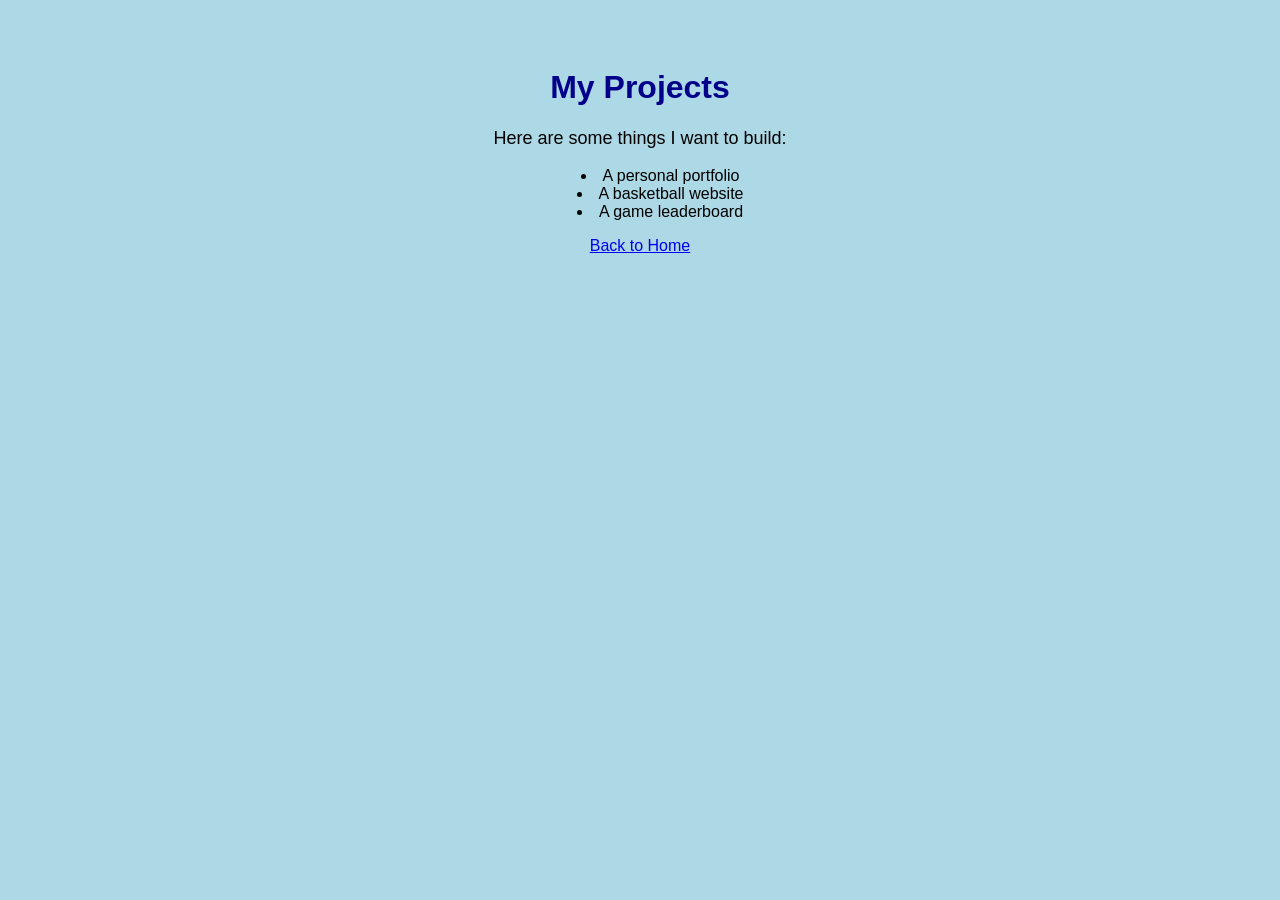
==== projects.html @ b6ba29c0 "Added personal website" ====
<!DOCTYPE html>
<html>
<head>
    <title>My Projects</title>
    <link rel="stylesheet" href="style.css">
</head>

<body>

    <h1>My Projects</h1>

    <p>Here are some things I want to build:</p>

    <ul>
        <li>A personal portfolio</li>
        <li>A basketball website</li>
        <li>A game leaderboard</li>
    </ul>

    <a href="index.html">Back to Home</a>

</body>
</html>
---- style.css ----
body {
    background-color: lightblue;
    font-family: Arial;
    text-align: center;
    padding: 40px;
}

h1 {
    color: darkblue;
}

p {
    font-size: 18px;
}

ul {
    list-style-position: inside;
}
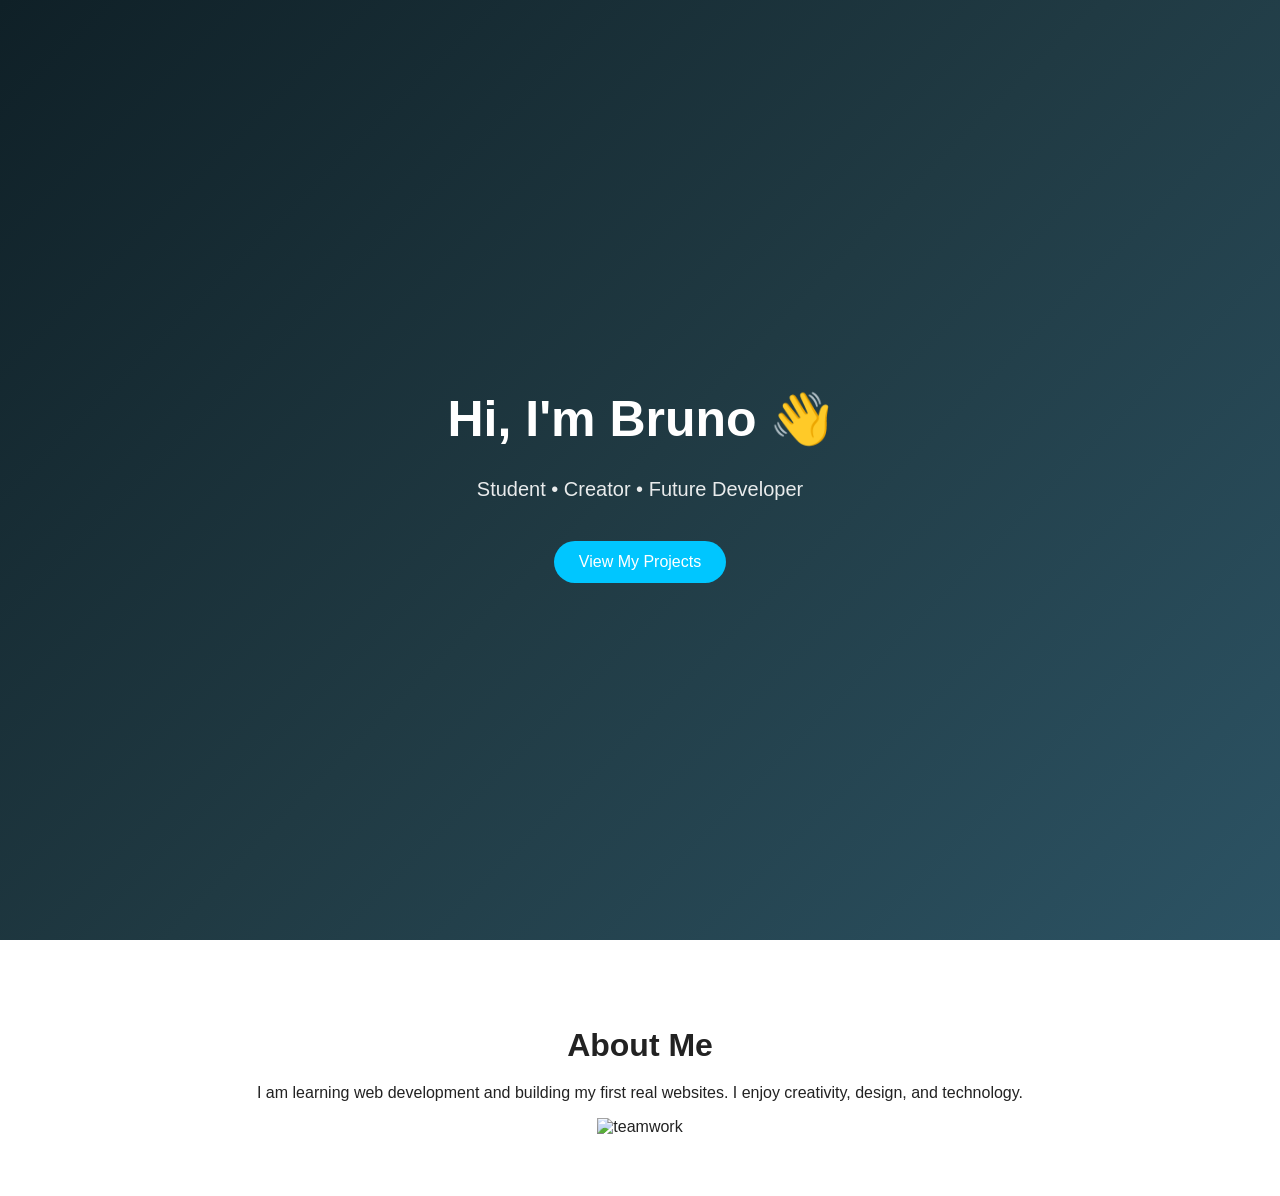
==== commit c46ebc4a: "Update projects.html" ====
--- a/projects.html
+++ b/projects.html
@@ -1,23 +1,29 @@
 <!DOCTYPE html>
-<html>
+<html lang="en">
 <head>
-    <title>My Projects</title>
+    <meta charset="UTF-8">
+    <title>Bruno | Portfolio</title>
     <link rel="stylesheet" href="style.css">
 </head>
 
 <body>
 
-    <h1>My Projects</h1>
+    <header class="hero">
+        <h1>Hi, I'm Bruno 👋</h1>
+        <p>Student • Creator • Future Developer</p>
 
-    <p>Here are some things I want to build:</p>
+        <a href="projects.html" class="btn">View My Projects</a>
+    </header>
 
-    <ul>
-        <li>A personal portfolio</li>
-        <li>A basketball website</li>
-        <li>A game leaderboard</li>
-    </ul>
+    <section class="section">
+        <h2>About Me</h2>
+        <p>
+            I am learning web development and building my first real websites.
+            I enjoy creativity, design, and technology.
+        </p>
 
-    <a href="index.html">Back to Home</a>
+        <img src="https://images.unsplash.com/photo-1522071820081-009f0129c71c?auto=format&fit=crop&w=800&q=60" alt="teamwork">
+    </section>
 
 </body>
-</html>+</html>
--- a/style.css
+++ b/style.css
@@ -1,18 +1,95 @@
 body {
-    background-color: lightblue;
-    font-family: Arial;
-    text-align: center;
-    padding: 40px;
+    margin: 0;
+    font-family: Arial, sans-serif;
+    color: #222;
 }
 
-h1 {
-    color: darkblue;
+/* HERO SECTION */
+.hero {
+    height: 100vh;
+    background: linear-gradient(135deg, #0f2027, #203a43, #2c5364);
+    color: white;
+    display: flex;
+    flex-direction: column;
+    justify-content: center;
+    align-items: center;
+    text-align: center;
+    padding: 20px;
 }
 
-p {
+.hero h1 {
+    font-size: 50px;
+    margin-bottom: 10px;
+}
+
+.hero p {
+    font-size: 20px;
+    opacity: 0.9;
+}
+
+.btn {
+    margin-top: 20px;
+    padding: 12px 25px;
+    background: #00c6ff;
+    color: white;
+    text-decoration: none;
+    border-radius: 25px;
+    transition: 0.3s;
+}
+
+.btn:hover {
+    background: #0072ff;
+}
+
+/* SECTIONS */
+.section {
+    padding: 60px 20px;
+    text-align: center;
+}
+
+.section.dark {
+    background: #f4f4f4;
+}
+
+.section h2 {
+    font-size: 32px;
+    margin-bottom: 20px;
+}
+
+/* IMAGE STYLE */
+.image {
+    width: 80%;
+    max-width: 600px;
+    margin-top: 20px;
+    border-radius: 15px;
+    box-shadow: 0 10px 25px rgba(0,0,0,0.2);
+}
+
+/* GRID CARDS */
+.grid {
+    display: grid;
+    grid-template-columns: repeat(auto-fit, minmax(150px, 1fr));
+    gap: 15px;
+    margin-top: 20px;
+}
+
+.card {
+    background: white;
+    padding: 20px;
+    border-radius: 12px;
+    box-shadow: 0 8px 15px rgba(0,0,0,0.1);
     font-size: 18px;
 }
 
-ul {
-    list-style-position: inside;
-}+/* FOOTER */
+footer {
+    background: #111;
+    color: white;
+    text-align: center;
+    padding: 30px;
+}
+
+footer a {
+    color: #00c6ff;
+    text-decoration: none;
+}
